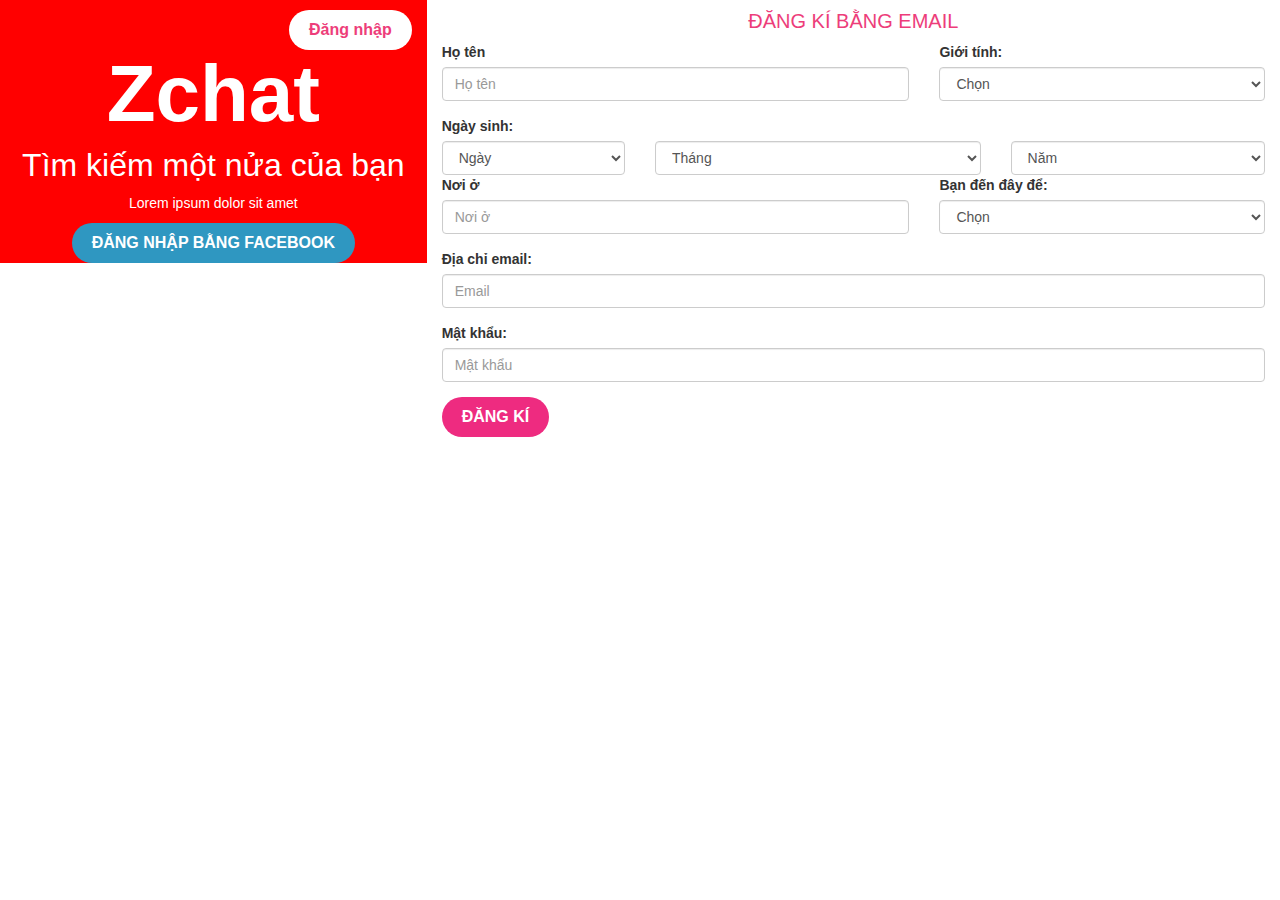
==== frontend/index.html @ 5ddcab80 "Add files via upload" ====
<!DOCTYPE html>
<html lang="en">
	<head>
		<meta charset="utf-8">
		<meta http-equiv="X-UA-Compatible" content="IE=edge">
		<meta name="viewport" content="width=device-width, initial-scale=1">
		<title>Zchat | Signup</title>

		<!-- Core CSS -->
		<link rel="stylesheet" href="css/bootstrap.min.css">
		<link rel="stylesheet" href="css/owl.carousel.min.css">
		<link rel="stylesheet" href="css/owl.theme.default.min.css">
		<link rel="stylesheet" href="css/linecons.css">
		<link rel="stylesheet" href="css/animate.css">
		<link rel="stylesheet" type="text/css" href="css/main.css">

		<!-- HTML5 Shim and Respond.js IE8 support of HTML5 elements and media queries -->
		<!-- WARNING: Respond.js doesn't work if you view the page via file:// -->
		<!--[if lt IE 9]>
			<script src="https://oss.maxcdn.com/libs/html5shiv/3.7.2/html5shiv.min.js"></script>
			<script src="https://oss.maxcdn.com/libs/respond.js/1.4.2/respond.min.js"></script>
		<![endif]-->
	</head>
	<body>
		<div class="container-fluid">
			<div class="row">
				<div class="col-xs-12 col-md-4 bg-gradient-red">
					<div class="intro">
						<button class="bt-white align-right">Đăng nhập</button>
						<div class="content-wrap">
							<h3>Zchat</h3>
							<h5>Tìm kiếm một nửa của bạn</h5>
							<p>Lorem ipsum dolor sit amet</p>
							<button type="submit" class="btn-signinfb">Đăng nhập bằng Facebook</button>
						</div>
					</div>
				</div>
				<div class="col-xs-12 col-md-8 signup">
					<div class="title">
						<h4>ĐĂNG KÍ BẰNG EMAIL</h4>
					</div>
					<div class="form-signup">
						<form>
							<div class="row">
  								<div class="col-xs-8 col-md-7">
	  								<div class="form-group">
	   									<label for="inputName">Họ tên</label>
	   									<input type="text" class="form-control" id="inputName" placeholder="Họ tên" required>
	  								</div>
	  							</div>
  								<div class="col-xs-4 col-md-5">
  								    <label for="inputSex">Giới tính:</label>
    								<select class="form-control">
    									<option value="0">Chọn</option>
    									<option value="1">Đực</option>
    									<option value="2">Cái</option>
    									<option value="3">LGBT</option>
    								</select>	
  								</div>	
							</div>
							<div class="row">
								<div class="col-xs-12 col-md-12"><label for="inputDOB">Ngày sinh:</label></div>
								<div class="col-xs-3 col-md-3">
									<select class="form-control">
										<option value="0">Ngày</option>
									</select>
								</div>
								<div class="col-xs-6 col-md-5">
									<select class="form-control">
										<option value="0">Tháng</option>
									</select>
								</div>
								<div class="col-xs-3 col-md-4">
									<select class="form-control">
										<option value="0">Năm</option>
									</select>
								</div>
							</div>
							<div class="row">
  								<div class="col-xs-7 col-md-7">
	  								<div class="form-group">
	   									<label for="inputAdd">Nơi ở</label>
	   									<input type="text" class="form-control" id="inputAdd" placeholder="Nơi ở" required>
	  								</div>
	  							</div>
  								<div class="col-xs-5 col-md-5">
	   							<label for="inputAim">Bạn đến đây để:</label>
    								<select class="form-control">
    									<option value="0">Chọn</option>
    									<option value="1">Fuck</option>
    									<option value="2">Chịch</option>
    									<option value="3">Xoạc</option>
    								</select>	
  								</div>
  							</div>	
	  						<div class="form-group">
	   							<label for="inputMail">Địa chỉ email:</label>
	   							<input type="email" class="form-control" id="inputMail" placeholder="Email" required>
	   						</div>
	  						<div class="form-group">
								<label for="inputMail">Mật khẩu:</label>
	   							<input type="password" class="form-control" id="inputMail" placeholder="Mật khẩu" required>
	   						</div>
							<button type="submit" class="btn-signup">Đăng kí</button>
						</form>
					</div>
				</div>
			</div>
		</div>
		<!-- jQuery -->
		<script src="js/jquery-3.2.1.min.js"></script>
		<!-- Bootstrap JavaScript -->
		<script src="js/bootstrap.min.js"></script>
		<!-- Owl Carousel -->
		<script src="js/owl.carousel.min.js"></script>
		<!-- Main js -->
		<script src="js/login.js"></script>
	</body>
</html>
---- frontend/css/linecons.css ----
@font-face {
	font-family: 'linecons';
	src:url('fonts/linecons.eot');
}
@font-face {
	font-family: 'linecons';
	src: url([data-uri]) format('svg'),
		 url([data-uri]) format('truetype');
	font-weight: normal;
	font-style: normal;
}

/* Use the following CSS code if you want to use data attributes for inserting your icons */
[data-icon]:before {
	font-family: 'linecons';
	content: attr(data-icon);
	speak: none;
	font-weight: normal;
	line-height: 1;
	-webkit-font-smoothing: antialiased;
}

/* Use the following CSS code if you want to have a class per icon */
[class^="li_"]:before, [class*=" li_"]:before {
	font-family: 'linecons';
	font-style: normal;
	speak: none;
	font-weight: normal;
	line-height: 1;
	-webkit-font-smoothing: antialiased;
}
.li_heart:before {
	content: "\e000";
}
.li_cloud:before {
	content: "\e001";
}
.li_star:before {
	content: "\e002";
}
.li_tv:before {
	content: "\e003";
}
.li_sound:before {
	content: "\e004";
}
.li_video:before {
	content: "\e005";
}
.li_trash:before {
	content: "\e006";
}
.li_user:before {
	content: "\e007";
}
.li_key:before {
	content: "\e008";
}
.li_search:before {
	content: "\e009";
}
.li_settings:before {
	content: "\e00a";
}
.li_camera:before {
	content: "\e00b";
}
.li_tag:before {
	content: "\e00c";
}
.li_lock:before {
	content: "\e00d";
}
.li_bulb:before {
	content: "\e00e";
}
.li_pen:before {
	content: "\e00f";
}
.li_diamond:before {
	content: "\e010";
}
.li_display:before {
	content: "\e011";
}
.li_location:before {
	content: "\e012";
}
.li_eye:before {
	content: "\e013";
}
.li_bubble:before {
	content: "\e014";
}
.li_stack:before {
	content: "\e015";
}
.li_cup:before {
	content: "\e016";
}
.li_phone:before {
	content: "\e017";
}
.li_news:before {
	content: "\e018";
}
.li_mail:before {
	content: "\e019";
}
.li_like:before {
	content: "\e01a";
}
.li_photo:before {
	content: "\e01b";
}
.li_note:before {
	content: "\e01c";
}
.li_clock:before {
	content: "\e01d";
}
.li_paperplane:before {
	content: "\e01e";
}
.li_params:before {
	content: "\e01f";
}
.li_banknote:before {
	content: "\e020";
}
.li_data:before {
	content: "\e021";
}
.li_music:before {
	content: "\e022";
}
.li_megaphone:before {
	content: "\e023";
}
.li_study:before {
	content: "\e024";
}
.li_lab:before {
	content: "\e025";
}
.li_food:before {
	content: "\e026";
}
.li_t-shirt:before {
	content: "\e027";
}
.li_fire:before {
	content: "\e028";
}
.li_clip:before {
	content: "\e029";
}
.li_shop:before {
	content: "\e02a";
}
.li_calendar:before {
	content: "\e02b";
}
.li_vallet:before {
	content: "\e02c";
}
.li_vynil:before {
	content: "\e02d";
}
.li_truck:before {
	content: "\e02e";
}
.li_world:before {
	content: "\e02f";
}
---- frontend/css/main.css ----
button{
	height: 40px;
	border-top-left-radius: 20px;
	border-top-right-radius: 20px;
	border-bottom-left-radius: 20px;
	border-bottom-right-radius: 20px;
	border: 0;
	box-shadow: none;
	background-color: #fff;
	font-size: 16px;
	font-weight: 600;
	padding: 0 20px;
}
button:focus,
button:active{
	outline: none;
}

button.btn-signinfb{
	background-color: #2F97C1;
	color: #fff;
	text-transform: uppercase;
	font-weight: 600;
}

button.btn-signinfb:hover{
	background-color: #237b9e;
}

button.btn-signup{
	background-color: #ee2b80;
	color: #fff;
	text-transform: uppercase;
	font-weight: 600;
}

button.btn-signup:hover{
	background-color: #8306c1
}


.bg-gradient-red{
	background: red;
}

.align-right{
	
}

.bt-white{
	background-color: #fff;
	color: #ed3d7a;
}

.bt-primary{
	background-color: #ed3d7a;
	color: #fff;
}


.intro{
	text-align: right;
}

.intro >button{
	margin-top: 10px;
}

.intro .content-wrap{
	text-align: center;
	color: #fff;

}

.intro .content-wrap > h3{
	font-size: 60pt;
	font-weight: 600;
	margin: 0;
}

.intro .content-wrap > h5{
	font-size: 24pt;
}

.title h4{
 text-align: center;
 font-size: 20px;
 font-weight: 20;
 color: #ed3d7a;
}

.form-signup form-signup{
 border-radius: 30px;
}
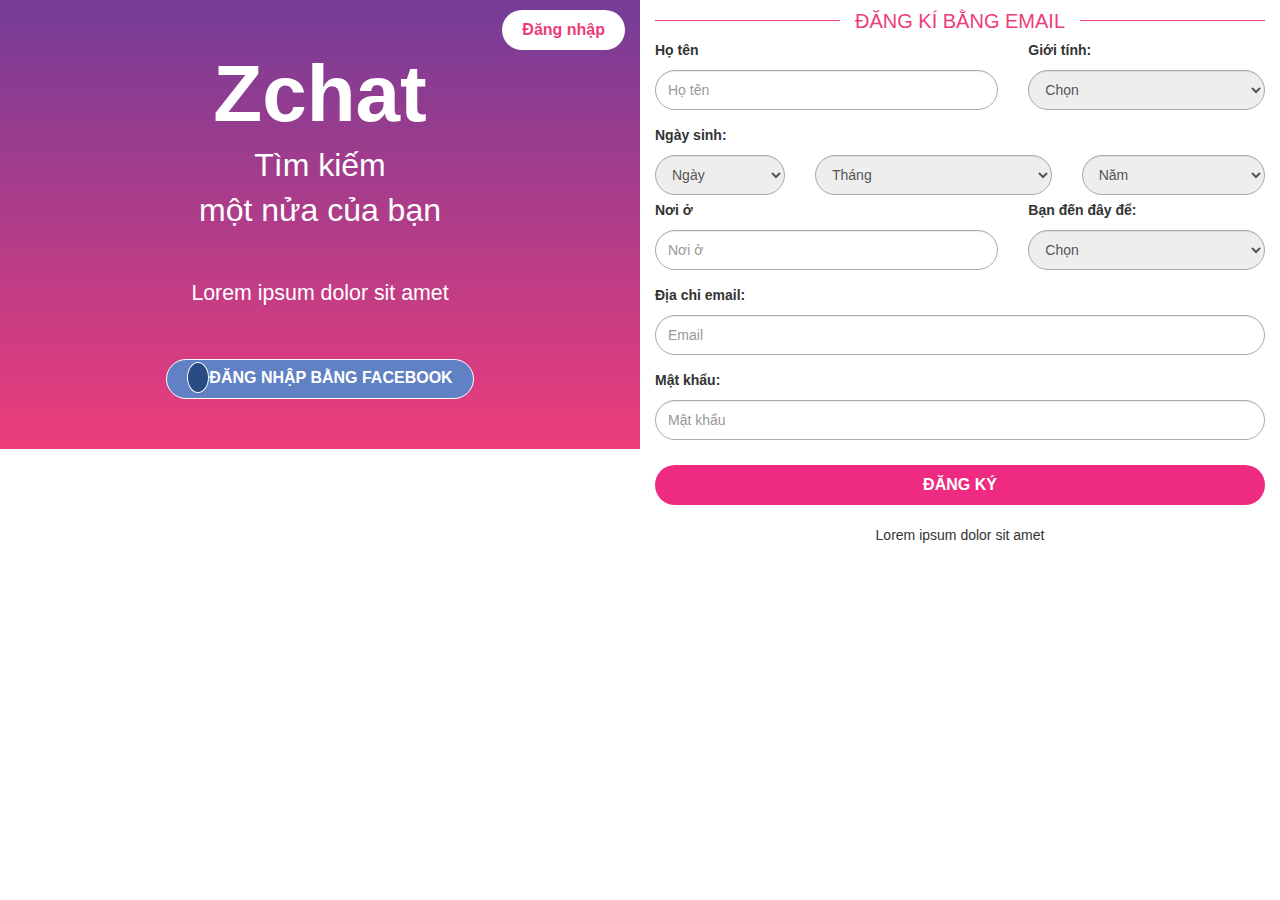
==== commit 6193e5cf: "Nè nha" ====
--- a/frontend/index.html
+++ b/frontend/index.html
@@ -12,6 +12,7 @@
 		<link rel="stylesheet" href="css/owl.theme.default.min.css">
 		<link rel="stylesheet" href="css/linecons.css">
 		<link rel="stylesheet" href="css/animate.css">
+		<link rel="stylesheet" type="text/css" href="css/font-awesome.min.css">
 		<link rel="stylesheet" type="text/css" href="css/main.css">
 
 		<!-- HTML5 Shim and Respond.js IE8 support of HTML5 elements and media queries -->
@@ -24,24 +25,30 @@
 	<body>
 		<div class="container-fluid">
 			<div class="row">
-				<div class="col-xs-12 col-md-4 bg-gradient-red">
+				<div class="col-xs-12 col-md-6 bg-gradient">
 					<div class="intro">
 						<button class="bt-white align-right">Đăng nhập</button>
 						<div class="content-wrap">
 							<h3>Zchat</h3>
-							<h5>Tìm kiếm một nửa của bạn</h5>
+							<h5>Tìm kiếm</h5> 
+							<h5>một nửa của bạn</h5>
 							<p>Lorem ipsum dolor sit amet</p>
-							<button type="submit" class="btn-signinfb">Đăng nhập bằng Facebook</button>
+							<a href="#">
+								<button type="submit" class="btn-signinfb"><i class="fa fa-facebook" aria-hidden="true"></i> Đăng nhập bằng Facebook</button>
+							</a>
 						</div>
 					</div>
 				</div>
-				<div class="col-xs-12 col-md-8 signup">
+				<div class="col-xs-12 col-md-6 signup">
 					<div class="title">
-						<h4>ĐĂNG KÍ BẰNG EMAIL</h4>
+						<hr>
+						<div class="titleh4">
+							<h4>ĐĂNG KÍ BẰNG EMAIL</h4>
+						</div>
 					</div>
 					<div class="form-signup">
 						<form>
-							<div class="row">
+							<div class="row"> 
   								<div class="col-xs-8 col-md-7">
 	  								<div class="form-group">
 	   									<label for="inputName">Họ tên</label>
@@ -101,7 +108,8 @@
 								<label for="inputMail">Mật khẩu:</label>
 	   							<input type="password" class="form-control" id="inputMail" placeholder="Mật khẩu" required>
 	   						</div>
-							<button type="submit" class="btn-signup">Đăng kí</button>
+							<button type="submit" class="btn-signup">Đăng ký</button>
+							<p>Lorem ipsum dolor sit amet</p>
 						</form>
 					</div>
 				</div>
--- a/frontend/css/main.css
+++ b/frontend/css/main.css
@@ -17,14 +17,15 @@
 }
 
 button.btn-signinfb{
-	background-color: #2F97C1;
+	background-color: #6081c4;
+	border: 1px solid #fff;
 	color: #fff;
 	text-transform: uppercase;
 	font-weight: 600;
 }
 
 button.btn-signinfb:hover{
-	background-color: #237b9e;
+	background-color: #5774af;
 }
 
 button.btn-signup{
@@ -32,20 +33,29 @@
 	color: #fff;
 	text-transform: uppercase;
 	font-weight: 600;
+	width: 100%;
+	margin-top: 10px;
 }
 
 button.btn-signup:hover{
 	background-color: #8306c1
 }
 
-
-.bg-gradient-red{
-	background: red;
+.btn-signinfb i{
+	border: 1px solid #fff ;
+	padding: 6px 10px;
+	border-radius: 100%;
+	background-color:#294c84;
 }
 
-.align-right{
-	
+.bg-gradient{
+	background: #743C97;
+    background: -webkit-linear-gradient(#743C97, #ED3D7A);
+    background: -o-linear-gradient(#743C97, #ED3D7A);
+    background: -moz-linear-gradient(#743C97, #ED3D7A);
+    background: linear-gradient(#743C97, #ED3D7A);
 }
+
 
 .bt-white{
 	background-color: #fff;
@@ -60,6 +70,7 @@
 
 .intro{
 	text-align: right;
+	padding-bottom: 50px;
 }
 
 .intro >button{
@@ -81,14 +92,71 @@
 .intro .content-wrap > h5{
 	font-size: 24pt;
 }
+.intro .content-wrap p{
+	font-size: 16pt;
+	font-weight: 200;
+	margin-top: 50px;
+	margin-bottom: 50px;
+}
+.title {
+	position: relative;
+	height: 40px;
+}
+.title hr{
+	position: absolute;
+	top: 0;
+	border-color: #ED3D7A;
+	z-index: 0;
+	width: 100%;
+}
+
+.title .titleh4{
+	margin: 0 auto;
+	width: 100%;
+	position: absolute;
+	z-index: 1;
+	text-align: center;
+}
 
 .title h4{
  text-align: center;
  font-size: 20px;
  font-weight: 20;
  color: #ed3d7a;
+ display: block;
+ margin: 10px auto;
+ width: 240px;
+ background-color: #fff;
 }
 
 .form-signup form-signup{
  border-radius: 30px;
 }
+input,
+select{
+	border-radius: 30px !important;
+	height: 40px !important;
+	border: 1px solid #aaaaaa !important;
+}
+select{
+	background-color: #eee !important;
+}
+.form-signup input,select{
+	margin-top: 5px;
+	margin-bottom: 5px;
+}
+.form-signup p{
+	text-align: center;
+	font-size: 14px;
+	margin-top: 20px;
+	margin-bottom: 20px;
+}
+
+
+
+@media screen and (min-width: 768px){
+	/* chỉnh sửa tablet*/
+}
+@media screen and (min-width: 991px){
+	/* chỉnh sửa pc*/
+}